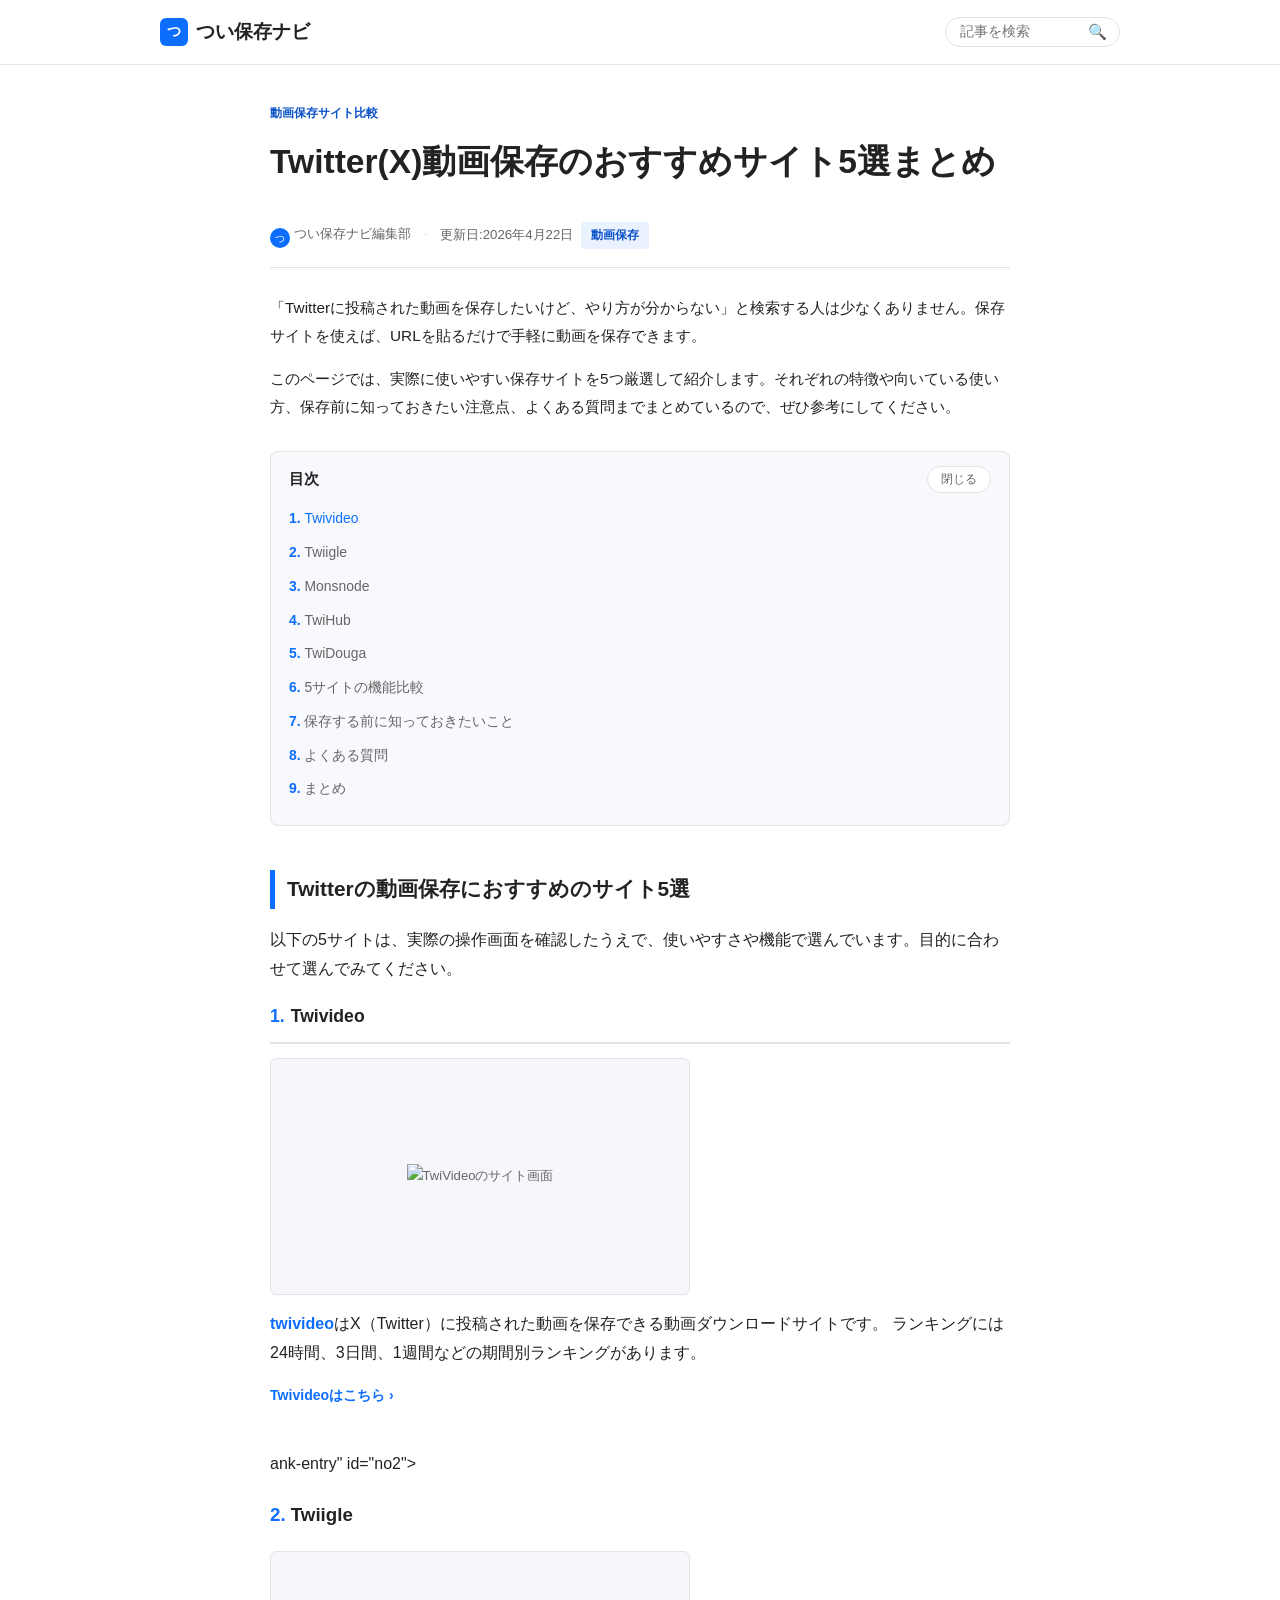
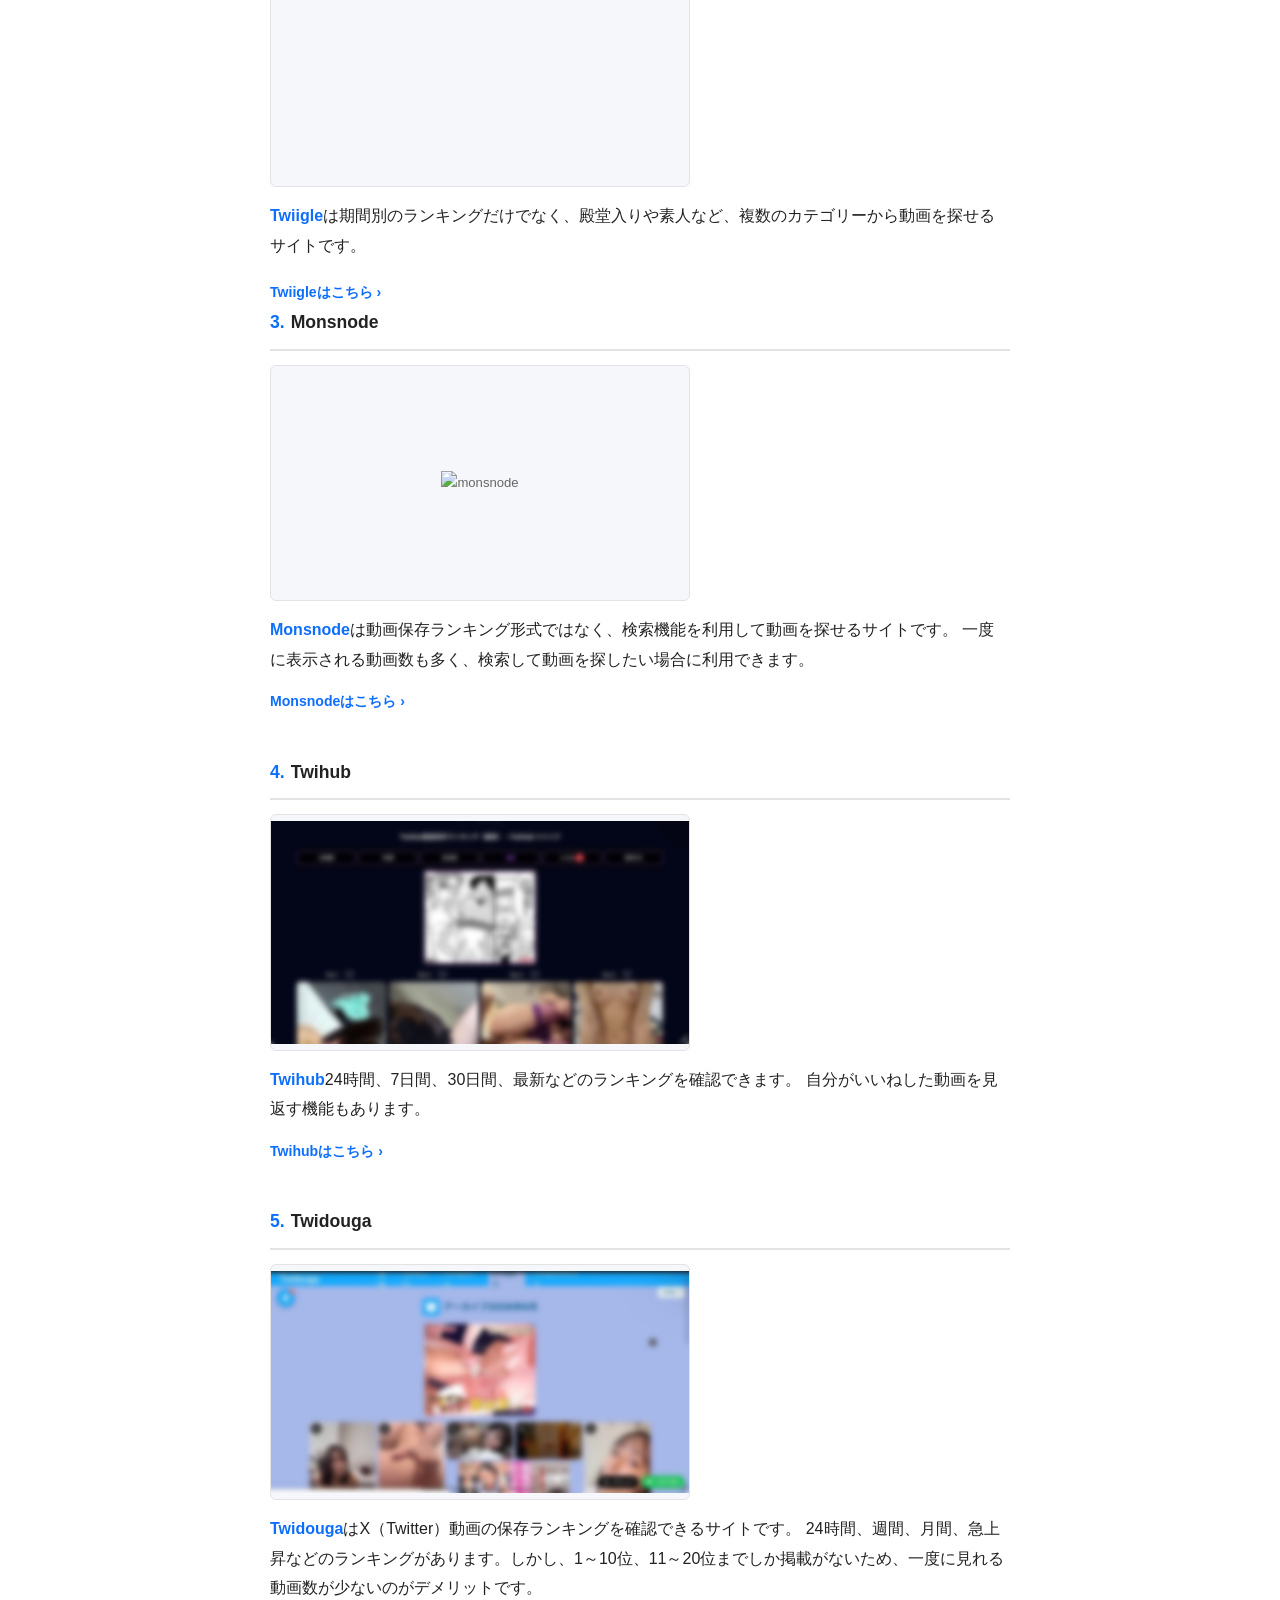
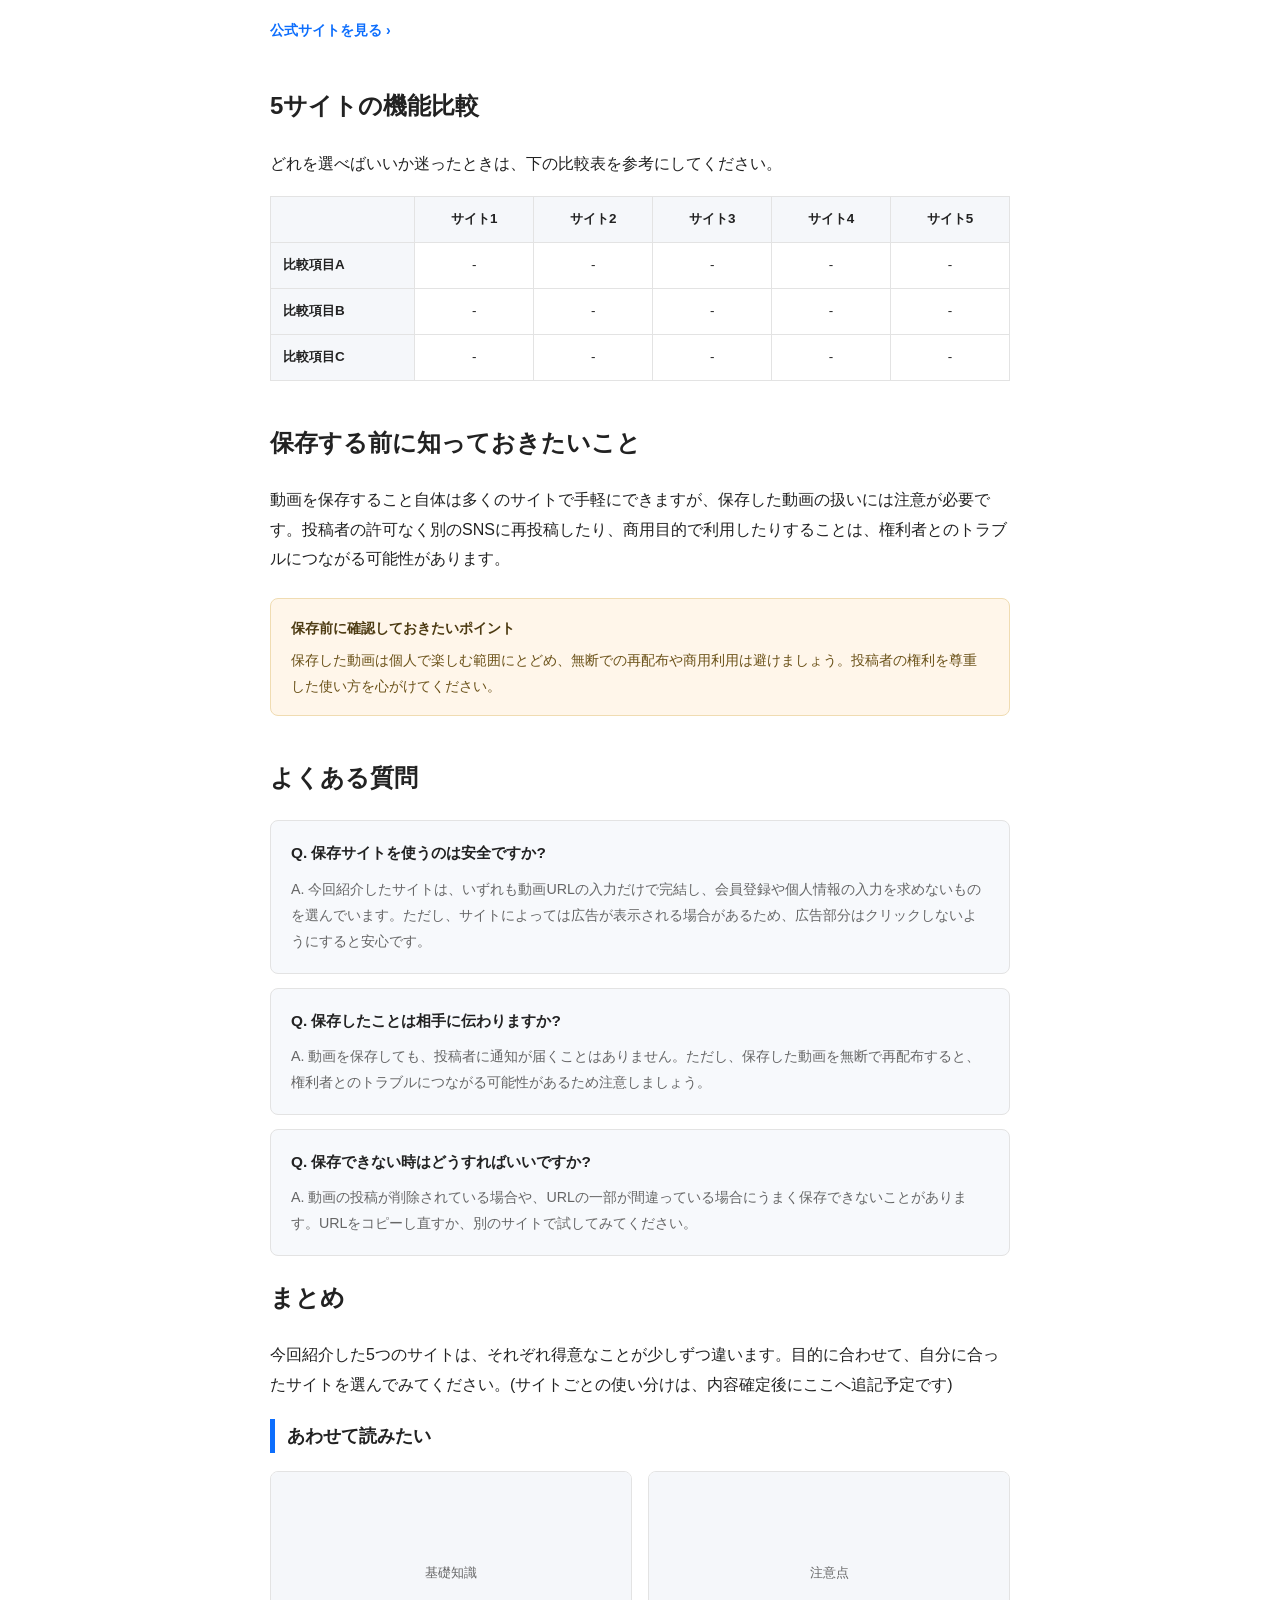
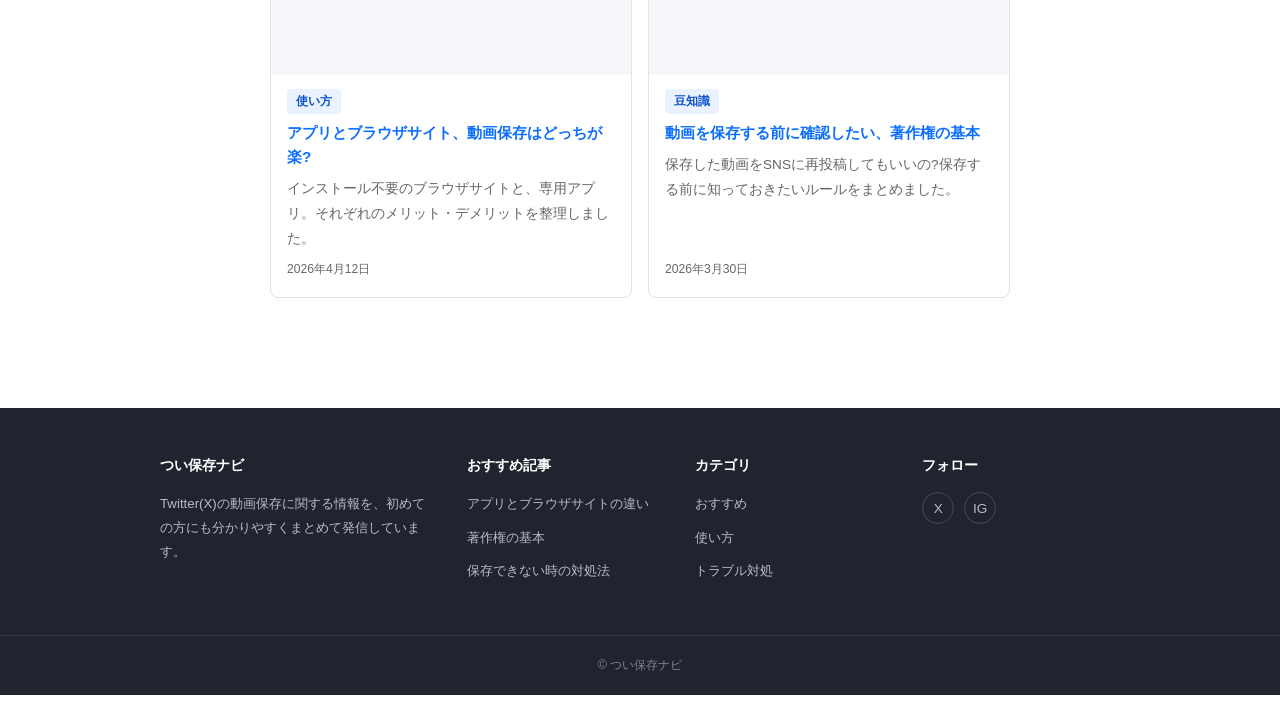
==== index.html @ 64f39dbb "Integrate Google Tag Manager into index.html Added Google Tag Manager script for analytics tracking." ====
<!DOCTYPE html>
<html lang="ja">
<head>
<meta charset="UTF-8">
<meta name="viewport" content="width=device-width, initial-scale=1.0">
<title>つい保存ナビ | Twitter(X)動画保存のおすすめサイト紹介</title>
<meta name="description" content="Twitter(X)に投稿された動画を保存できるおすすめサイトを5つ厳選。それぞれの特徴と使い方、比較表、よくある質問まで分かりやすくまとめています。">
<link rel="canonical" href="https://example.com/">
<link rel="stylesheet" href="style.css">
  <!-- Google tag (gtag.js) -->
<script async src="https://www.googletagmanager.com/gtag/js?id=G-46JRT4M6GB"></script>
<script>
  window.dataLayer = window.dataLayer || [];
  function gtag(){dataLayer.push(arguments);}
  gtag('js', new Date());

  gtag('config', 'G-46JRT4M6GB');
</script>
</head>
<body>

<header class="site-header">
  <div class="wrap">
    <a href="index.html" class="site-title"><span class="mark">つ</span>つい保存ナビ</a>
    <form class="search-box" role="search">
      <input type="text" id="search-input" placeholder="記事を検索" aria-label="記事を検索">
      <button type="submit" aria-label="検索する">🔍</button>
    </form>
  </div>
</header>

<section class="hero">
  <span class="eyebrow">動画保存サイト比較</span>
  <h1>Twitter(X)動画保存のおすすめサイト5選まとめ</h1>
</section>

<main class="article-single">

  <p class="meta-line">
    <span><span class="avatar-mini">つ</span>つい保存ナビ編集部</span>
    <span class="dot">・</span>
    <time datetime="2026-04-22">更新日:2026年4月22日</time>
    <a class="tag-pill" href="#">動画保存</a>
  </p>

  <div class="article-lead">
    <p>「Twitterに投稿された動画を保存したいけど、やり方が分からない」と検索する人は少なくありません。保存サイトを使えば、URLを貼るだけで手軽に動画を保存できます。</p>
    <p>このページでは、実際に使いやすい保存サイトを5つ厳選して紹介します。それぞれの特徴や向いている使い方、保存前に知っておきたい注意点、よくある質問までまとめているので、ぜひ参考にしてください。</p>
  </div>

  <div class="toc-block" id="toc-block">
    <div class="toc-head">
      <h2>目次</h2>
      <button class="toc-toggle" type="button" aria-expanded="true" aria-controls="toc-nav">閉じる</button>
    </div>
    <nav class="toc-nav" id="toc-nav" aria-label="目次">
      <ol>
        <li><a href="#no1">Twivideo</a></li>
        <li><a href="#no2">Twiigle</a></li>
        <li><a href="#no3">Monsnode</a></li>
        <li><a href="#no4">TwiHub</a></li>
        <li><a href="#no5">TwiDouga</a></li>
        <li><a href="#hikaku">5サイトの機能比較</a></li>
        <li><a href="#chuui">保存する前に知っておきたいこと</a></li>
        <li><a href="#qa">よくある質問</a></li>
        <li><a href="#matome">まとめ</a></li>
      </ol>
    </nav>
  </div>

  <div class="article-body">

    <h2>Twitterの動画保存におすすめのサイト5選</h2>
    <p>以下の5サイトは、実際の操作画面を確認したうえで、使いやすさや機能で選んでいます。目的に合わせて選んでみてください。</p>

    <div class="rank-entry" id="no1">
      <h3><span class="rank-tag">1.</span> Twivideo</h3>
      <div class="rank-shot"><img src="Twivideo.png" alt="TwiVideoのサイト画面"></div>
      <p><strong><a href="https://twivideo.net/?archives
" target="_blank" rel="noopener noreferrer">twivideo</a></strong>はX（Twitter）に投稿された動画を保存できる動画ダウンロードサイトです。
ランキングには24時間、3日間、1週間などの期間別ランキングがあります。</p>
      <a class="rank-link" href="https://twivideo.net/?archives
" target="_blank" rel="noopener noreferrer">Twivideoはこちら</a>
    </div>

    <div class="r<img src="Twiigle.png" alt="Twiigleのサイト画面"></div>ank-entry" id="no2">
      <h3><span class="rank-tag">2.</span> Twiigle</h3>
      <div class="rank-shot"></div>
      <p><strong><a href="https://twiigle.com/ target="_blank" rel="noopener noreferrer">Twiigle</a></strong>は期間別のランキングだけでなく、殿堂入りや素人など、複数のカテゴリーから動画を探せるサイトです。</p>
      <a class="rank-link" href="https://twiigle.com/" target="_blank" rel="noopener noreferrer">Twiigleはこちら</a>
    </div>

    <div class="rank-entry" id="no3">
      <h3><span class="rank-tag">3.</span> Monsnode</h3>
      <div class="rank-shot"><img src=".png" alt="monsnode"></div>
      <p><strong><a href="https://monsnode.com/" target="_blank" rel="noopener noreferrer">Monsnode</a></strong>は動画保存ランキング形式ではなく、検索機能を利用して動画を探せるサイトです。
一度に表示される動画数も多く、検索して動画を探したい場合に利用できます。</p>
      <a class="rank-link" href="https://monsnode.com/ target="_blank" rel="noopener noreferrer">Monsnodeはこちら</a>
    </div>

    <div class="rank-entry" id="no4">
      <h3><span class="rank-tag">4.</span> Twihub</h3>
      <div class="rank-shot"><img src="Twihub.png" alt="twihub"></div>
      <p><strong><a href="hhttps://twihub.net/posts" target="_blank" rel="noopener noreferrer">Twihub</a></strong>24時間、7日間、30日間、最新などのランキングを確認できます。
自分がいいねした動画を見返す機能もあります。</p>
      <a class="rank-link" href="https://twihub.net/posts" target="_blank" rel="noopener noreferrer">Twihubはこちら</a>
    </div>

    <div class="rank-entry" id="no5">
      <h3><span class="rank-tag">5.</span> Twidouga</h3>
      <div class="rank-shot"><img src="Twidouga.png" alt="twidouga"></div>
      <p><strong><a href="https://www.twidouga.net/jp/ranking_t1.php" target="_blank" rel="noopener noreferrer">Twidouga</a></strong>はX（Twitter）動画の保存ランキングを確認できるサイトです。
24時間、週間、月間、急上昇などのランキングがあります。しかし、1～10位、11～20位までしか掲載がないため、一度に見れる動画数が少ないのがデメリットです。</p>
      <a class="rank-link" href="https://www.twidouga.net/jp/ranking_t1.php" target="_blank" rel="noopener noreferrer">公式サイトを見る</a>
    </div>

    <h2 id="hikaku">5サイトの機能比較</h2>
    <p>どれを選べばいいか迷ったときは、下の比較表を参考にしてください。</p>
    <div class="table-scroll">
      <table class="compare-table">
        <thead>
          <tr>
            <th></th>
            <th>サイト1</th>
            <th>サイト2</th>
            <th>サイト3</th>
            <th>サイト4</th>
            <th>サイト5</th>
          </tr>
        </thead>
        <tbody>
          <tr><td>比較項目A</td><td>-</td><td>-</td><td>-</td><td>-</td><td>-</td></tr>
          <tr><td>比較項目B</td><td>-</td><td>-</td><td>-</td><td>-</td><td>-</td></tr>
          <tr><td>比較項目C</td><td>-</td><td>-</td><td>-</td><td>-</td><td>-</td></tr>
        </tbody>
      </table>
    </div>

    <h2 id="chuui">保存する前に知っておきたいこと</h2>
    <p>動画を保存すること自体は多くのサイトで手軽にできますが、保存した動画の扱いには注意が必要です。投稿者の許可なく別のSNSに再投稿したり、商用目的で利用したりすることは、権利者とのトラブルにつながる可能性があります。</p>
    <div class="caution-box">
      <strong>保存前に確認しておきたいポイント</strong>
      保存した動画は個人で楽しむ範囲にとどめ、無断での再配布や商用利用は避けましょう。投稿者の権利を尊重した使い方を心がけてください。
    </div>

    <h2 id="qa">よくある質問</h2>
    <div class="qa-item">
      <h3>Q. 保存サイトを使うのは安全ですか?</h3>
      <p>A. 今回紹介したサイトは、いずれも動画URLの入力だけで完結し、会員登録や個人情報の入力を求めないものを選んでいます。ただし、サイトによっては広告が表示される場合があるため、広告部分はクリックしないようにすると安心です。</p>
    </div>
    <div class="qa-item">
      <h3>Q. 保存したことは相手に伝わりますか?</h3>
      <p>A. 動画を保存しても、投稿者に通知が届くことはありません。ただし、保存した動画を無断で再配布すると、権利者とのトラブルにつながる可能性があるため注意しましょう。</p>
    </div>
    <div class="qa-item">
      <h3>Q. 保存できない時はどうすればいいですか?</h3>
      <p>A. 動画の投稿が削除されている場合や、URLの一部が間違っている場合にうまく保存できないことがあります。URLをコピーし直すか、別のサイトで試してみてください。</p>
    </div>

    <h2 id="matome">まとめ</h2>
    <p class="summary-block">今回紹介した5つのサイトは、それぞれ得意なことが少しずつ違います。目的に合わせて、自分に合ったサイトを選んでみてください。(サイトごとの使い分けは、内容確定後にここへ追記予定です)</p>

  </div>

  <section class="related">
    <h2>あわせて読みたい</h2>
    <div class="article-grid">

      <article class="article-card">
        <div class="thumb">基礎知識</div>
        <div class="body">
          <span class="cat">使い方</span>
          <h3><a href="#">アプリとブラウザサイト、動画保存はどっちが楽?</a></h3>
          <p>インストール不要のブラウザサイトと、専用アプリ。それぞれのメリット・デメリットを整理しました。</p>
          <time datetime="2026-04-12">2026年4月12日</time>
        </div>
      </article>

      <article class="article-card">
        <div class="thumb">注意点</div>
        <div class="body">
          <span class="cat">豆知識</span>
          <h3><a href="#">動画を保存する前に確認したい、著作権の基本</a></h3>
          <p>保存した動画をSNSに再投稿してもいいの?保存する前に知っておきたいルールをまとめました。</p>
          <time datetime="2026-03-30">2026年3月30日</time>
        </div>
      </article>

    </div>
    <p class="no-result">該当する記事が見つかりませんでした。</p>
  </section>

</main>

<footer class="site-footer-full">
  <div class="footer-cols">
    <div class="footer-col">
      <h4>つい保存ナビ</h4>
      <p>Twitter(X)の動画保存に関する情報を、初めての方にも分かりやすくまとめて発信しています。</p>
    </div>
    <div class="footer-col">
      <h4>おすすめ記事</h4>
      <ul>
        <li><a href="#">アプリとブラウザサイトの違い</a></li>
        <li><a href="#">著作権の基本</a></li>
        <li><a href="#">保存できない時の対処法</a></li>
      </ul>
    </div>
    <div class="footer-col">
      <h4>カテゴリ</h4>
      <ul>
        <li><a href="#">おすすめ</a></li>
        <li><a href="#">使い方</a></li>
        <li><a href="#">トラブル対処</a></li>
      </ul>
    </div>
    <div class="footer-col">
      <h4>フォロー</h4>
      <div class="sns-icons">
        <a href="#" aria-label="X" onclick="return false;">X</a>
        <a href="#" aria-label="Instagram" onclick="return false;">IG</a>
      </div>
    </div>
  </div>
  <p class="footer-bottom">© つい保存ナビ</p>
</footer>

<script src="script.js"></script>
</body>
</html>
---- style.css ----
/* ============================================
   つい保存ナビ - サイト全体のデザイン
   (情報サイト・ノウハウ記事の定番デザインを参考に構成)
   ============================================ */

:root {
  --bg: #ffffff;
  --surface: #ffffff;
  --text: #222222;
  --text-soft: #666666;
  --line: #e3e3e3;
  --accent: #0d6efd;       /* 青:リンク・強調 */
  --accent-dark: #0a52c8;
  --tag-bg: #eaf1ff;       /* 薄い青:カテゴリタグ */
  --table-head: #f5f7fa;
  --qa-bg: #f7f9fc;
  --footer-bg: #20242e;
  --radius: 8px;
  --max-width: 780px;
  --font-body: "Hiragino Sans", "Yu Gothic", "Noto Sans JP", sans-serif;
}

* {
  box-sizing: border-box;
}

html {
  scroll-behavior: smooth;
  scroll-padding-top: 90px;
}

body {
  margin: 0;
  background: var(--bg);
  color: var(--text);
  font-family: var(--font-body);
  line-height: 1.85;
  text-align: left;
  -webkit-font-smoothing: antialiased;
}

img {
  max-width: 100%;
  display: block;
}

a {
  color: var(--accent);
  text-decoration: none;
}
a:hover {
  text-decoration: underline;
}

.wrap {
  max-width: var(--max-width);
  margin: 0 auto;
  padding: 0 20px;
}

/* ---------- ヘッダー ---------- */
.site-header {
  position: sticky;
  top: 0;
  z-index: 50;
  background: var(--surface);
  border-bottom: 1px solid var(--line);
}
.site-header .wrap {
  max-width: 1000px;
  display: flex;
  align-items: center;
  justify-content: space-between;
  padding-top: 14px;
  padding-bottom: 14px;
  gap: 20px;
}
.site-title {
  font-size: 1.2rem;
  font-weight: 700;
  color: var(--text);
  display: flex;
  align-items: center;
  gap: 8px;
}
.site-title .mark {
  width: 28px;
  height: 28px;
  border-radius: 6px;
  background: var(--accent);
  color: #fff;
  display: flex;
  align-items: center;
  justify-content: center;
  font-size: 0.9rem;
  flex-shrink: 0;
}
.search-box {
  display: flex;
  align-items: center;
  border: 1px solid var(--line);
  border-radius: 18px;
  padding: 5px 12px;
  background: var(--bg);
}
.search-box input {
  border: none;
  outline: none;
  background: transparent;
  font-size: 0.85rem;
  width: 130px;
  color: var(--text);
}
.search-box button {
  border: none;
  background: none;
  cursor: pointer;
  color: var(--accent);
  font-size: 0.95rem;
  padding: 0;
}


/* ---------- 道しるべ(パンくず) ---------- */
.breadcrumb {
  max-width: 1000px;
  margin: 14px auto 0;
  padding: 0 20px;
  font-size: 0.8rem;
  color: var(--text-soft);
  text-align: left;
}
.breadcrumb a {
  color: var(--text-soft);
}
.breadcrumb a:hover {
  color: var(--accent);
}

/* ---------- ヒーロー(トップページ見出し) ---------- */
.hero {
  max-width: var(--max-width);
  margin: 32px auto 0;
  padding: 0 20px;
  text-align: left;
}
.hero .eyebrow {
  display: inline-block;
  color: var(--accent-dark);
  font-size: 0.78rem;
  font-weight: 700;
  margin-bottom: 10px;
}
.hero h1 {
  font-size: clamp(1.5rem, 4vw, 2.1rem);
  margin: 0;
  line-height: 1.6;
  font-weight: 700;
}

/* ---------- 記事共通:1カラム本文 ---------- */
.article-single {
  max-width: var(--max-width);
  margin: 0 auto;
  padding: 20px 20px 60px;
  text-align: left;
}

.article-header {
  margin-bottom: 14px;
  text-align: left;
}
.article-header h1 {
  font-size: clamp(1.4rem, 3.8vw, 2rem);
  line-height: 1.6;
  margin: 0 0 14px;
  font-weight: 700;
}

/* 更新日・著者・カテゴリをまとめた1行 */
.meta-line {
  display: flex;
  flex-wrap: wrap;
  align-items: center;
  gap: 8px;
  font-size: 0.83rem;
  color: var(--text-soft);
  margin-bottom: 26px;
  padding-bottom: 18px;
  border-bottom: 1px solid var(--line);
}
.meta-line .dot {
  color: var(--line);
}
.avatar-mini {
  width: 20px;
  height: 20px;
  border-radius: 50%;
  background: var(--accent);
  color: #fff;
  display: inline-flex;
  align-items: center;
  justify-content: center;
  font-size: 0.65rem;
  margin-right: 4px;
  vertical-align: -4px;
}
.tag-pill {
  background: var(--tag-bg);
  color: var(--accent-dark);
  padding: 2px 10px;
  border-radius: 4px;
  font-size: 0.78rem;
  font-weight: 700;
}
.tag-pill:hover {
  text-decoration: none;
  background: #dbe8ff;
}

.article-lead {
  color: var(--text);
  font-size: 0.96rem;
  margin: 0 0 30px;
  text-align: left;
}
.article-lead p {
  margin: 0 0 14px;
}

/* 目次(開閉ボタン付き) */
.toc-block {
  background: var(--qa-bg);
  border: 1px solid var(--line);
  border-radius: var(--radius);
  margin-bottom: 36px;
  text-align: left;
}
.toc-head {
  display: flex;
  align-items: center;
  justify-content: space-between;
  padding: 13px 18px;
}
.toc-head h2 {
  font-size: 0.95rem;
  margin: 0;
  font-weight: 700;
}
.toc-toggle {
  border: 1px solid var(--line);
  background: #fff;
  color: var(--text-soft);
  font-size: 0.76rem;
  padding: 4px 13px;
  border-radius: 14px;
  cursor: pointer;
}
.toc-toggle:hover {
  border-color: var(--accent);
  color: var(--accent);
}
.toc-nav {
  padding: 0 18px 15px;
}
.toc-block.collapsed .toc-nav {
  display: none;
}
.toc-nav ol {
  list-style: none;
  margin: 0;
  padding: 0;
  counter-reset: toc;
}
.toc-nav li {
  counter-increment: toc;
  margin-bottom: 8px;
  font-size: 0.87rem;
}
.toc-nav a {
  color: var(--text-soft);
}
.toc-nav a::before {
  content: counter(toc) ". ";
  color: var(--accent);
  font-weight: 700;
}
.toc-nav a.active,
.toc-nav a:hover {
  color: var(--accent);
  text-decoration: none;
}

/* 本文の大見出し */
.article-body {
  text-align: left;
}
.article-body h2 {
  font-size: 1.3rem;
  margin: 44px 0 16px;
  font-weight: 700;
  border-left: 5px solid var(--accent);
  padding-left: 12px;
}
.article-body > p {
  margin: 0 0 16px;
}

/* ランキング各サイトの紹介ブロック */
.rank-entry {
  margin-bottom: 40px;
}
.rank-entry h3 {
  font-size: 1.1rem;
  font-weight: 700;
  margin: 0 0 14px;
  padding-bottom: 10px;
  border-bottom: 2px solid var(--line);
  display: flex;
  align-items: baseline;
  gap: 6px;
}
.rank-tag {
  color: var(--accent);
  font-weight: 900;
}
.rank-shot {
  aspect-ratio: 16/9;
  max-width: 420px;
  background: var(--table-head);
  border: 1px solid var(--line);
  border-radius: 6px;
  display: flex;
  align-items: center;
  justify-content: center;
  color: var(--text-soft);
  font-size: 0.82rem;
  margin: 0 0 14px;
}
.rank-entry p {
  margin: 0 0 12px;
}
.feature-list {
  list-style: none;
  margin: 14px 0 16px;
  padding: 0;
}
.feature-list li {
  padding-left: 22px;
  position: relative;
  margin-bottom: 7px;
  font-size: 0.9rem;
}
.feature-list li::before {
  content: "○";
  position: absolute;
  left: 0;
  color: var(--accent);
  font-weight: 700;
}
.rank-link {
  font-size: 0.88rem;
  font-weight: 700;
}
.rank-link::after {
  content: " ›";
}

/* 比較表 */
.table-scroll {
  overflow-x: auto;
  margin: 18px 0 40px;
}
.compare-table {
  width: 100%;
  border-collapse: collapse;
  font-size: 0.84rem;
  min-width: 560px;
}
.compare-table th,
.compare-table td {
  border: 1px solid var(--line);
  padding: 10px 12px;
  text-align: center;
}
.compare-table thead th {
  background: var(--table-head);
  font-weight: 700;
}
.compare-table td:first-child,
.compare-table th:first-child {
  text-align: left;
  background: var(--table-head);
  font-weight: 700;
  white-space: nowrap;
}

/* 注意書き */
.caution-box {
  background: #fff6ea;
  border: 1px solid #f0dcb2;
  border-radius: var(--radius);
  padding: 16px 20px;
  margin: 24px 0 40px;
  font-size: 0.88rem;
  color: #6b5219;
}
.caution-box strong {
  display: block;
  margin-bottom: 6px;
  color: #4d3b12;
}

/* Q&A */
.qa-item {
  background: var(--qa-bg);
  border: 1px solid var(--line);
  border-radius: var(--radius);
  padding: 18px 20px;
  margin-bottom: 14px;
}
.qa-item h3 {
  margin: 0 0 8px;
  font-size: 0.96rem;
  font-weight: 700;
}
.qa-item p {
  margin: 0;
  font-size: 0.89rem;
  color: var(--text-soft);
}

/* まとめ */
.article-body .summary-block {
  margin-bottom: 10px;
}

.share-row {
  display: flex;
  gap: 10px;
  margin: 10px 0 36px;
  flex-wrap: wrap;
}
.share-row a {
  border: 1px solid var(--line);
  border-radius: 18px;
  padding: 6px 15px;
  font-size: 0.83rem;
  color: var(--text-soft);
}
.share-row a:hover {
  border-color: var(--accent);
  color: var(--accent);
  text-decoration: none;
}

/* 著者情報 */
.author-box {
  display: flex;
  gap: 14px;
  background: var(--qa-bg);
  border: 1px solid var(--line);
  border-radius: var(--radius);
  padding: 18px;
  margin: 10px 0 36px;
  align-items: flex-start;
  text-align: left;
}
.author-avatar {
  width: 46px;
  height: 46px;
  border-radius: 50%;
  background: var(--accent);
  color: #fff;
  display: flex;
  align-items: center;
  justify-content: center;
  font-size: 1rem;
  flex-shrink: 0;
}
.author-box h4 {
  margin: 0 0 5px;
  font-size: 0.92rem;
}
.author-box p {
  margin: 0;
  font-size: 0.85rem;
  color: var(--text-soft);
}

/* あわせて読みたい(記事カード) */
.related {
  margin-top: 20px;
}
.related h2 {
  font-size: 1.15rem;
  margin: 0 0 18px;
  font-weight: 700;
  border-left: 5px solid var(--accent);
  padding-left: 12px;
}
.article-grid {
  display: grid;
  grid-template-columns: repeat(2, 1fr);
  gap: 16px;
}
@media (max-width: 600px) {
  .article-grid {
    grid-template-columns: 1fr;
  }
}
.article-card {
  border: 1px solid var(--line);
  border-radius: var(--radius);
  overflow: hidden;
  display: flex;
  flex-direction: column;
  text-align: left;
  transition: border-color 0.15s;
}
.article-card:hover {
  border-color: var(--accent);
}
.article-card .thumb {
  aspect-ratio: 16/9;
  background: var(--table-head);
  display: flex;
  align-items: center;
  justify-content: center;
  color: var(--text-soft);
  font-size: 0.82rem;
}
.article-card .body {
  padding: 14px 16px 16px;
  display: flex;
  flex-direction: column;
  gap: 7px;
  flex: 1;
}
.article-card .cat {
  display: inline-block;
  font-size: 0.72rem;
  color: var(--accent-dark);
  background: var(--tag-bg);
  padding: 2px 9px;
  border-radius: 4px;
  width: fit-content;
  font-weight: 700;
}
.article-card h3 {
  font-size: 0.96rem;
  margin: 0;
  line-height: 1.55;
  font-weight: 700;
}
.article-card p {
  color: var(--text-soft);
  font-size: 0.85rem;
  margin: 0;
  flex: 1;
}
.article-card time {
  font-size: 0.76rem;
  color: var(--text-soft);
}
.no-result {
  display: none;
  padding: 30px 0;
  text-align: center;
  color: var(--text-soft);
}

/* コメント欄 */
.comments h2 {
  font-size: 1.15rem;
  margin: 10px 0 18px;
  font-weight: 700;
  border-left: 5px solid var(--accent);
  padding-left: 12px;
}
.comment-list {
  margin-bottom: 22px;
  text-align: left;
}
.comment-item {
  border-bottom: 1px solid var(--line);
  padding: 14px 0;
}
.comment-item .who {
  font-weight: 700;
  font-size: 0.88rem;
}
.comment-item time {
  color: var(--text-soft);
  font-size: 0.76rem;
  margin-left: 8px;
}
.comment-item p {
  margin: 6px 0 0;
  font-size: 0.88rem;
}
.comment-form {
  display: grid;
  gap: 12px;
  text-align: left;
}
.comment-form label {
  font-size: 0.83rem;
  color: var(--text-soft);
  display: block;
  margin-bottom: 4px;
}
.comment-form input,
.comment-form textarea {
  width: 100%;
  border: 1px solid var(--line);
  border-radius: 6px;
  padding: 9px 12px;
  font-family: var(--font-body);
  font-size: 0.88rem;
  background: var(--surface);
  color: var(--text);
}
.comment-form textarea {
  min-height: 100px;
  resize: vertical;
}
.comment-form button {
  justify-self: start;
  background: var(--accent);
  color: #fff;
  border: none;
  border-radius: 18px;
  padding: 9px 26px;
  font-size: 0.88rem;
  font-weight: 700;
  cursor: pointer;
}
.comment-form button:hover {
  background: var(--accent-dark);
}
.comment-thanks {
  display: none;
  background: var(--tag-bg);
  color: var(--accent-dark);
  padding: 11px 15px;
  border-radius: 6px;
  font-size: 0.86rem;
  margin-top: 10px;
}

/* ---------- フッター(複数カラム) ---------- */
.site-footer-full {
  background: var(--footer-bg);
  color: #b7bcc7;
  margin-top: 50px;
}
.footer-cols {
  max-width: 1000px;
  margin: 0 auto;
  padding: 44px 20px 30px;
  display: grid;
  grid-template-columns: 1.4fr 1fr 1fr 1fr;
  gap: 30px;
}
@media (max-width: 700px) {
  .footer-cols {
    grid-template-columns: 1fr 1fr;
  }
}
.footer-col h4 {
  color: #fff;
  font-size: 0.9rem;
  margin: 0 0 14px;
  font-weight: 700;
}
.footer-col p {
  font-size: 0.83rem;
  line-height: 1.8;
  margin: 0;
}
.footer-col ul {
  list-style: none;
  margin: 0;
  padding: 0;
}
.footer-col li {
  margin-bottom: 9px;
  font-size: 0.83rem;
}
.footer-col a {
  color: #b7bcc7;
}
.footer-col a:hover {
  color: #fff;
}
.sns-icons {
  display: flex;
  gap: 10px;
}
.sns-icons a {
  width: 32px;
  height: 32px;
  border-radius: 50%;
  border: 1px solid #444a58;
  display: flex;
  align-items: center;
  justify-content: center;
  font-size: 0.85rem;
  color: #b7bcc7;
}
.sns-icons a:hover {
  border-color: #fff;
  color: #fff;
  text-decoration: none;
}
.footer-bottom {
  border-top: 1px solid #333947;
  text-align: center;
  padding: 18px 20px;
  font-size: 0.78rem;
  color: #7c8291;
}

/* ---------- スマホ表示の調整 ---------- */
@media (max-width: 640px) {
  .site-header .wrap {
    flex-wrap: wrap;
    row-gap: 10px;
  }
  .search-box {
    width: 100%;
  }
  .search-box input {
    width: 100%;
  }
}
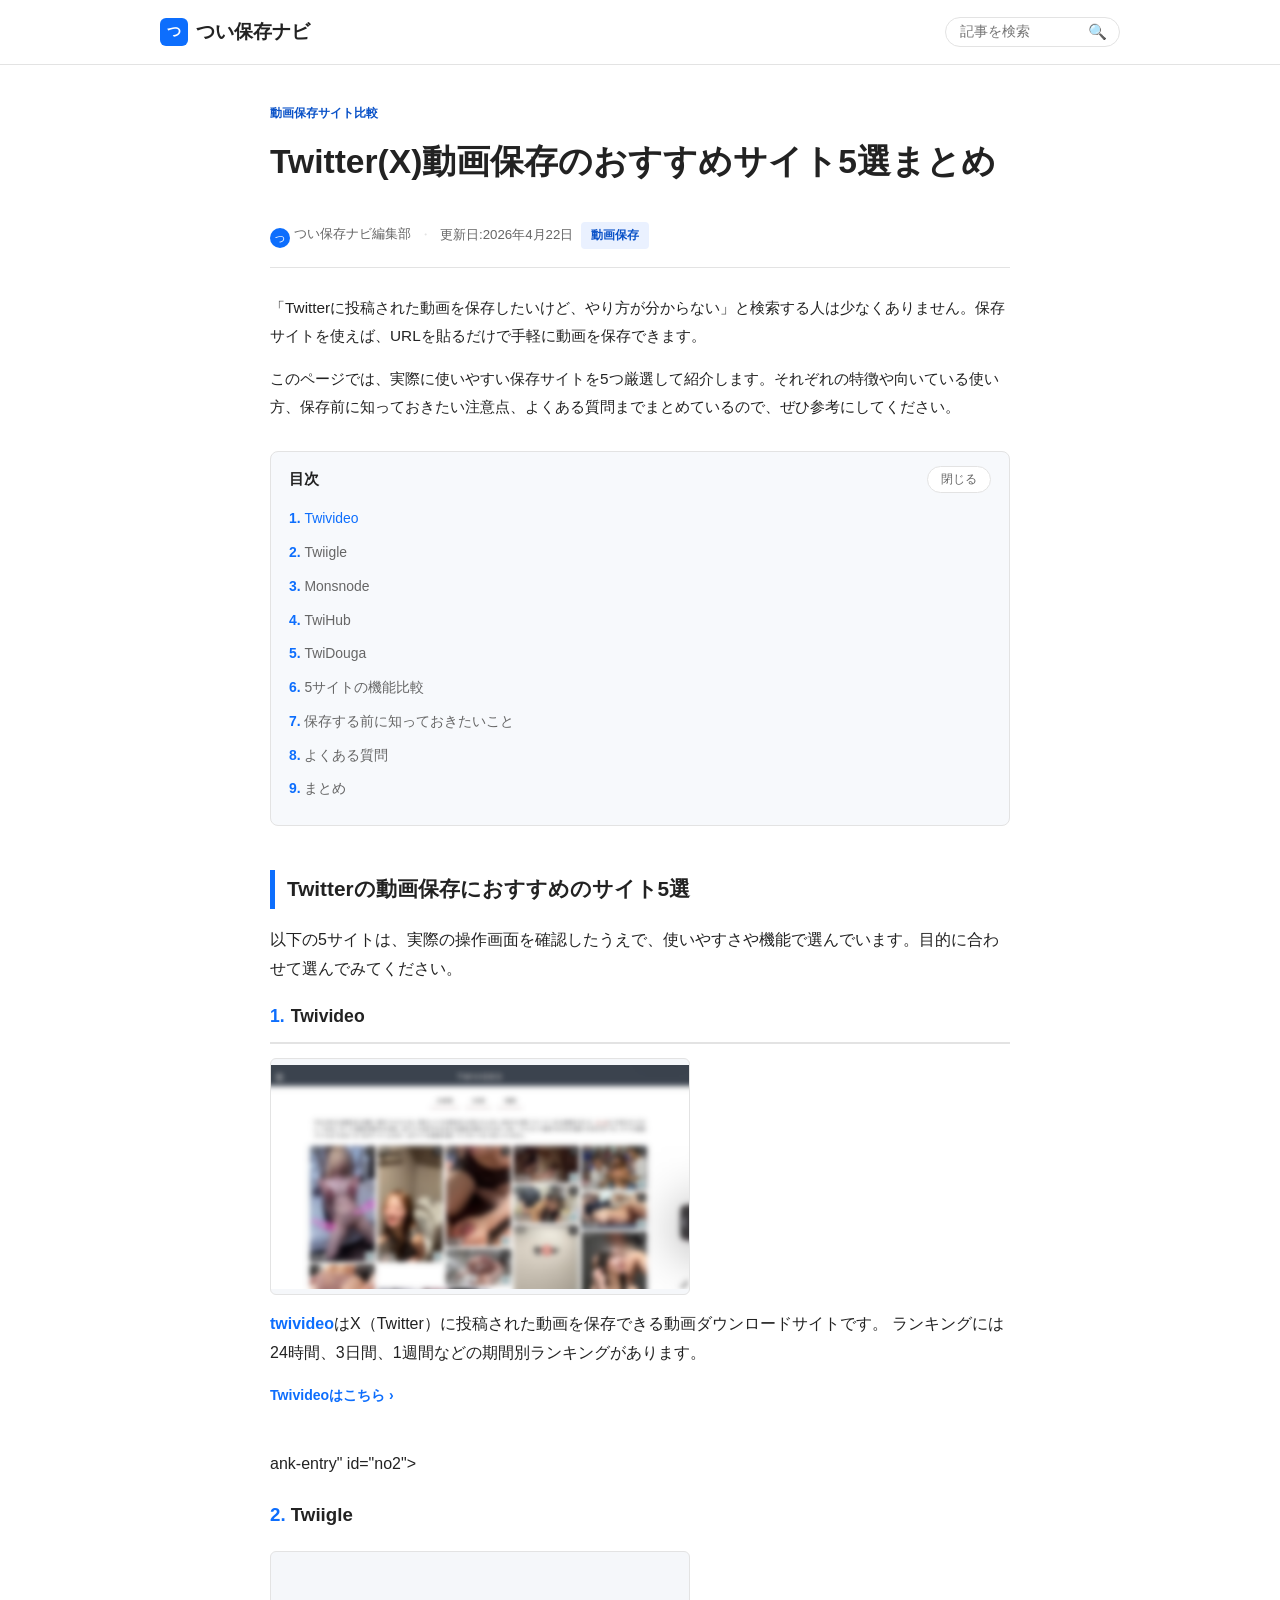
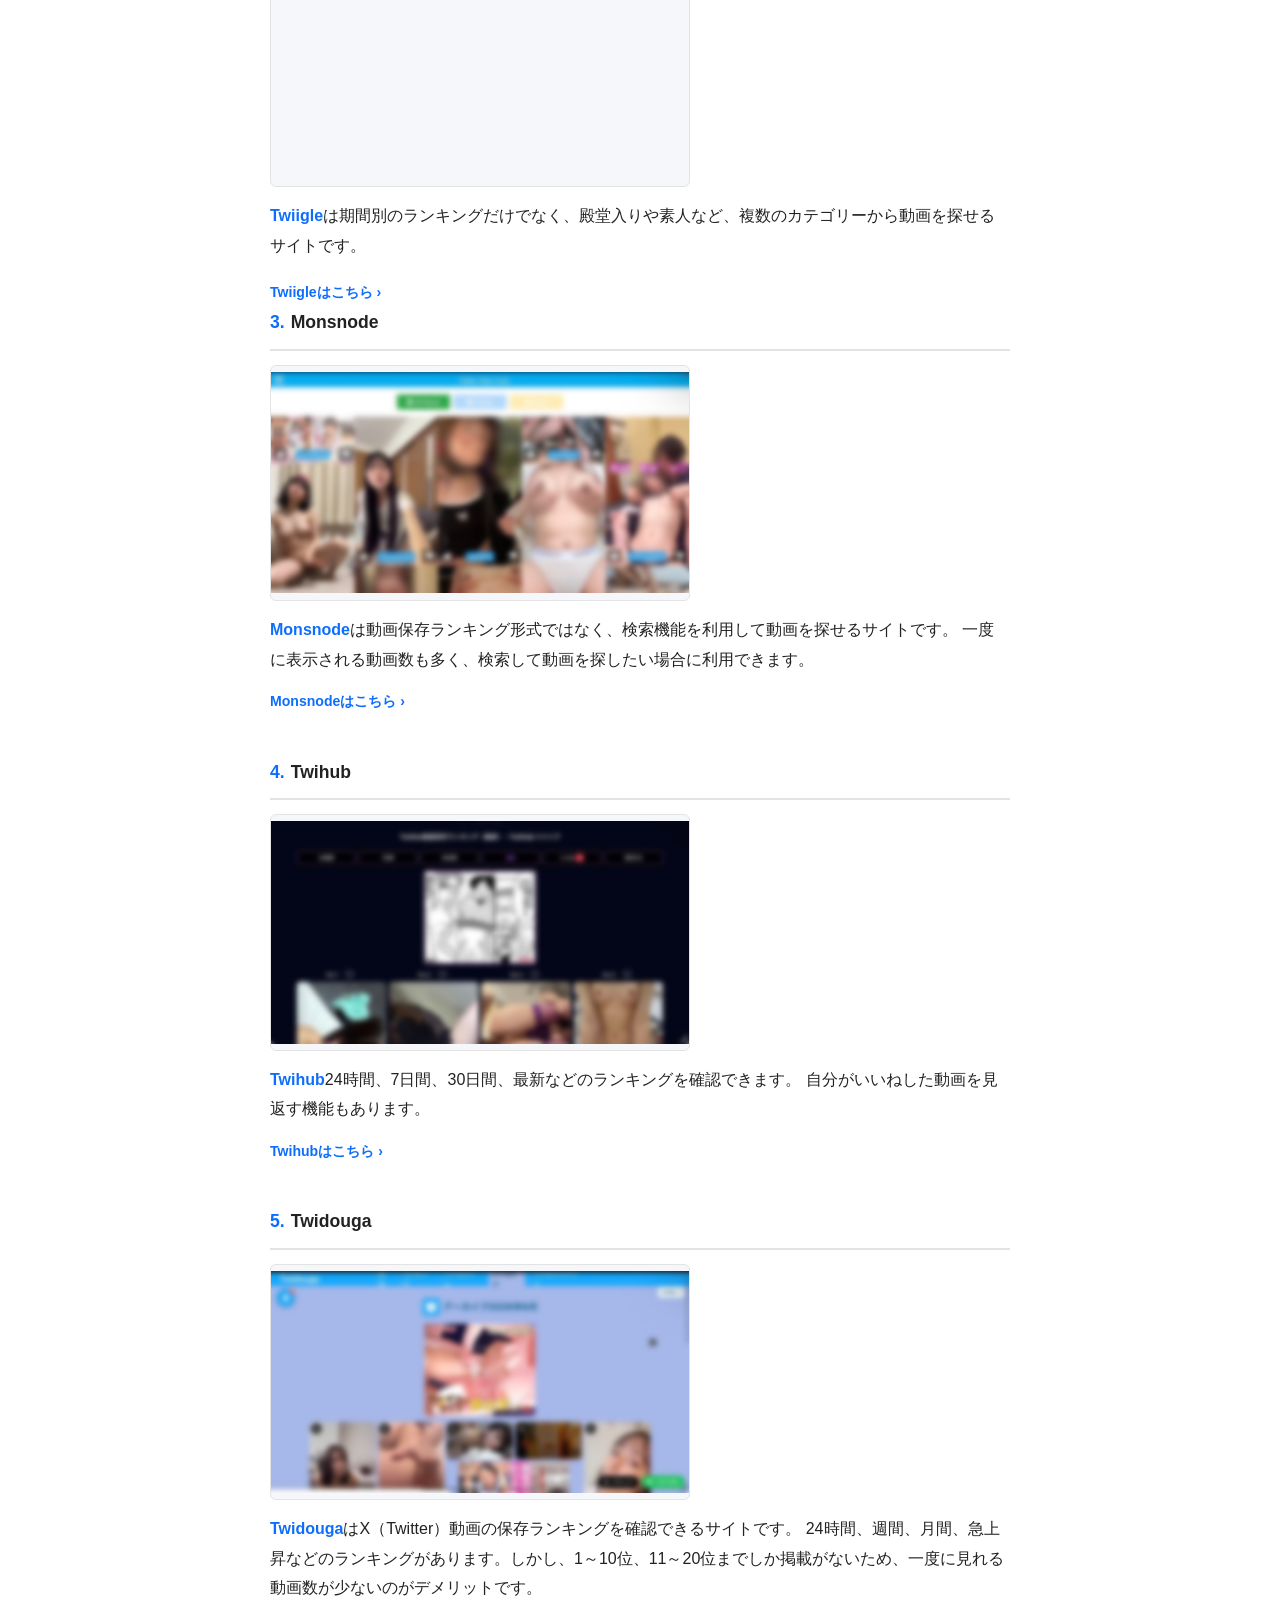
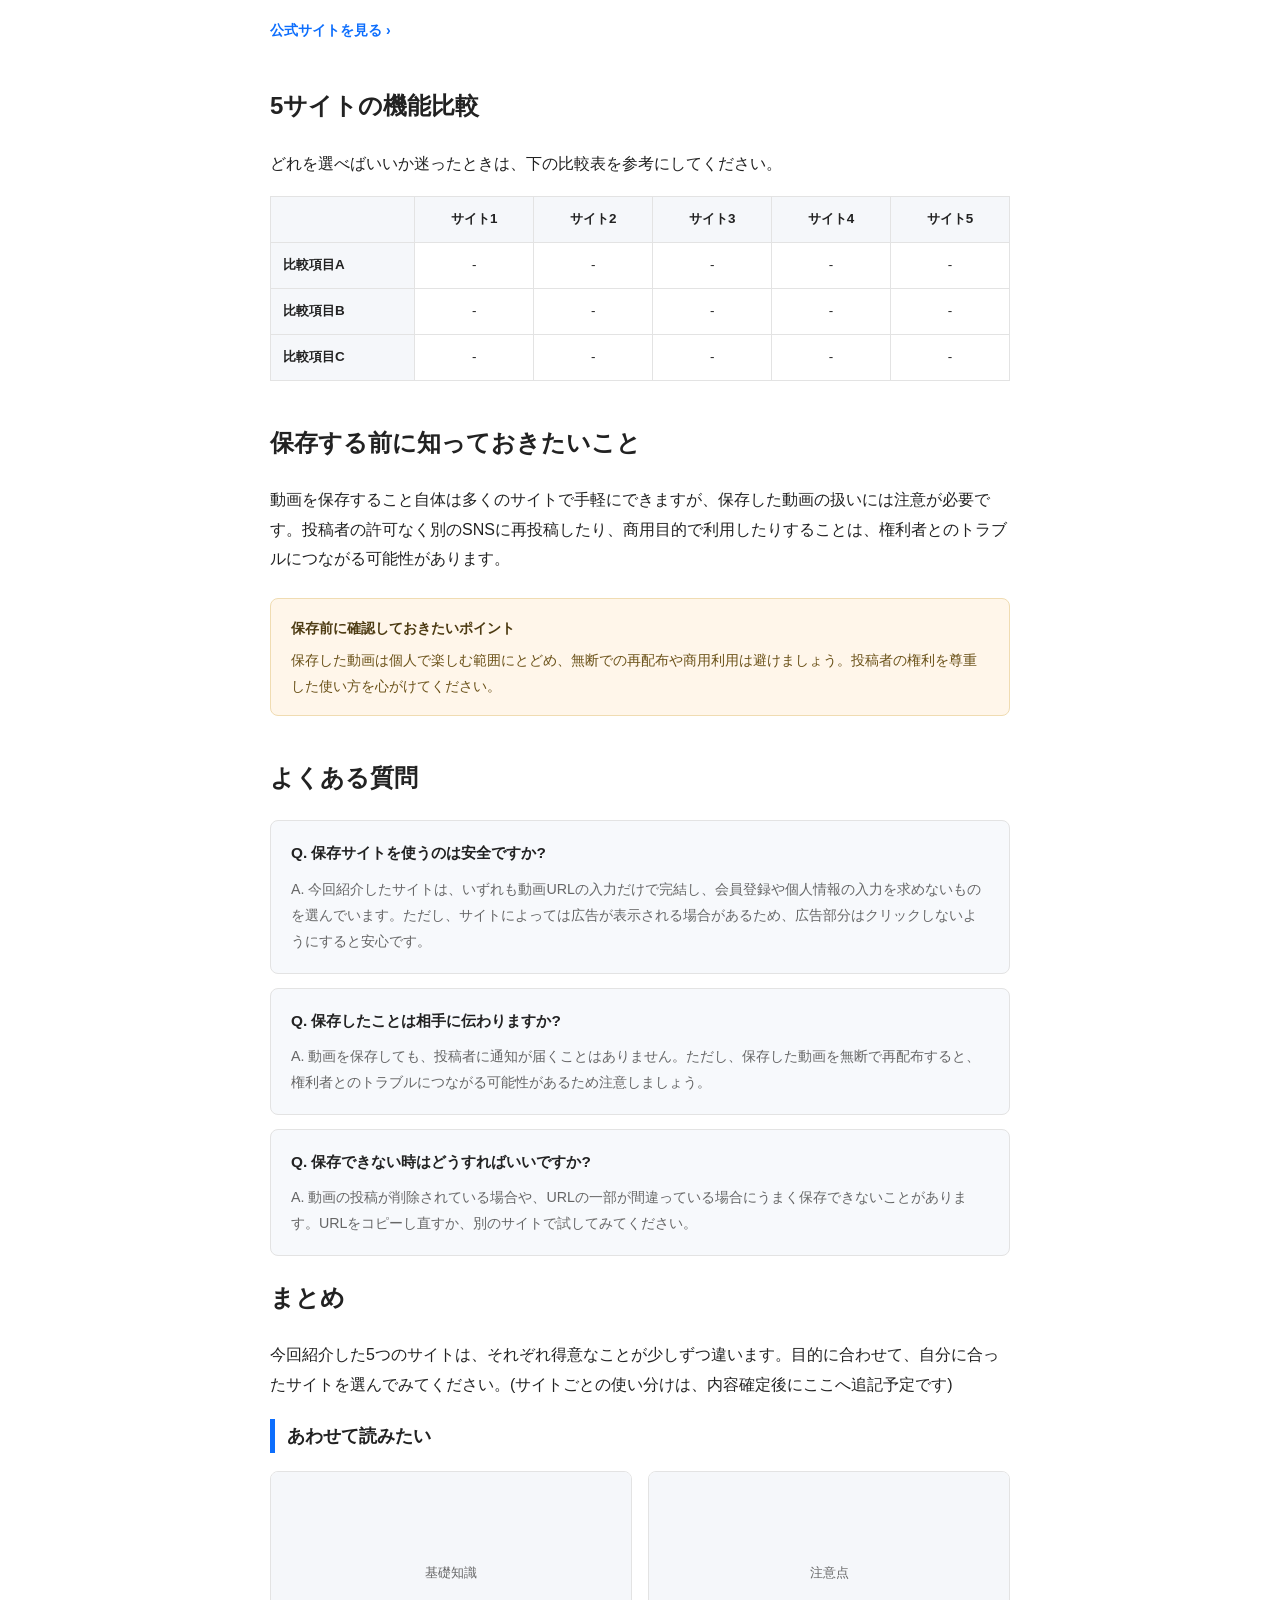
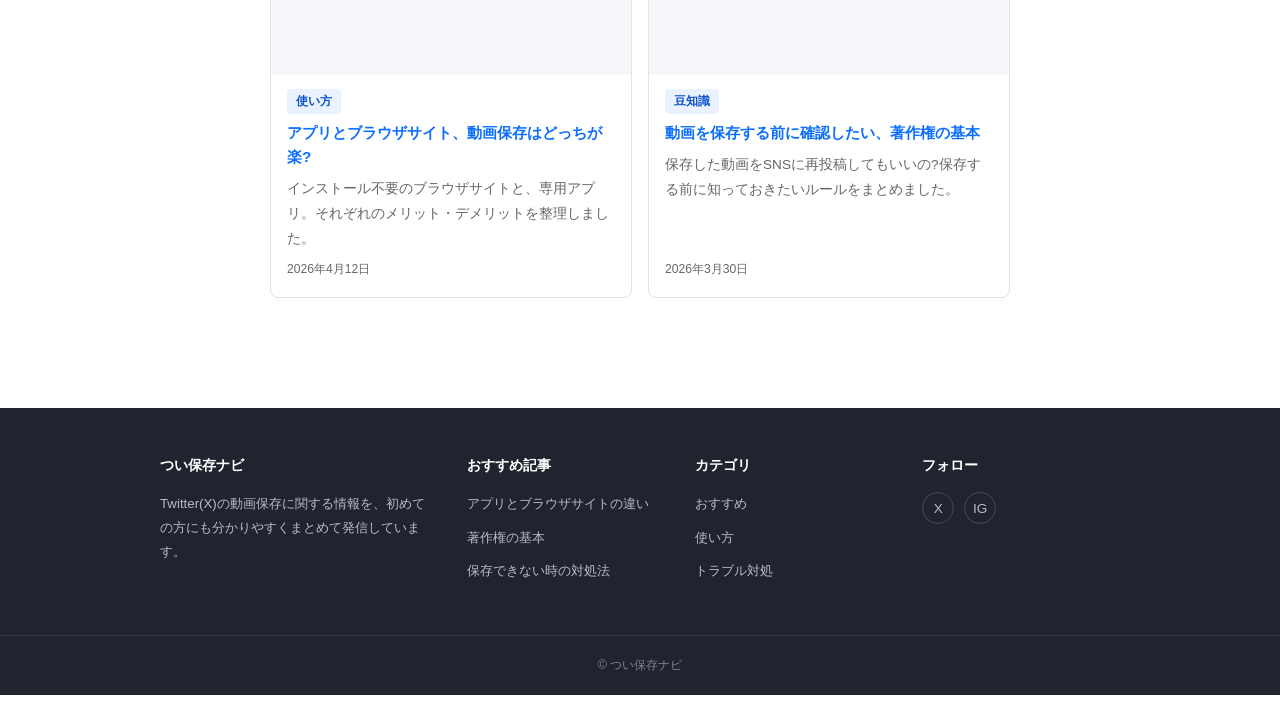
==== commit fcefae36: "Fix image source paths in index.html" ====
--- a/index.html
+++ b/index.html
@@ -75,7 +75,7 @@
 
     <div class="rank-entry" id="no1">
       <h3><span class="rank-tag">1.</span> Twivideo</h3>
-      <div class="rank-shot"><img src="Twivideo.png" alt="TwiVideoのサイト画面"></div>
+      <div class="rank-shot"><img src="twivideo.png" alt="TwiVideoのサイト画面"></div>
       <p><strong><a href="https://twivideo.net/?archives
 " target="_blank" rel="noopener noreferrer">twivideo</a></strong>はX（Twitter）に投稿された動画を保存できる動画ダウンロードサイトです。
 ランキングには24時間、3日間、1週間などの期間別ランキングがあります。</p>
@@ -92,7 +92,7 @@
 
     <div class="rank-entry" id="no3">
       <h3><span class="rank-tag">3.</span> Monsnode</h3>
-      <div class="rank-shot"><img src=".png" alt="monsnode"></div>
+      <div class="rank-shot"><img src="monsnode.png" alt="monsnode"></div>
       <p><strong><a href="https://monsnode.com/" target="_blank" rel="noopener noreferrer">Monsnode</a></strong>は動画保存ランキング形式ではなく、検索機能を利用して動画を探せるサイトです。
 一度に表示される動画数も多く、検索して動画を探したい場合に利用できます。</p>
       <a class="rank-link" href="https://monsnode.com/ target="_blank" rel="noopener noreferrer">Monsnodeはこちら</a>
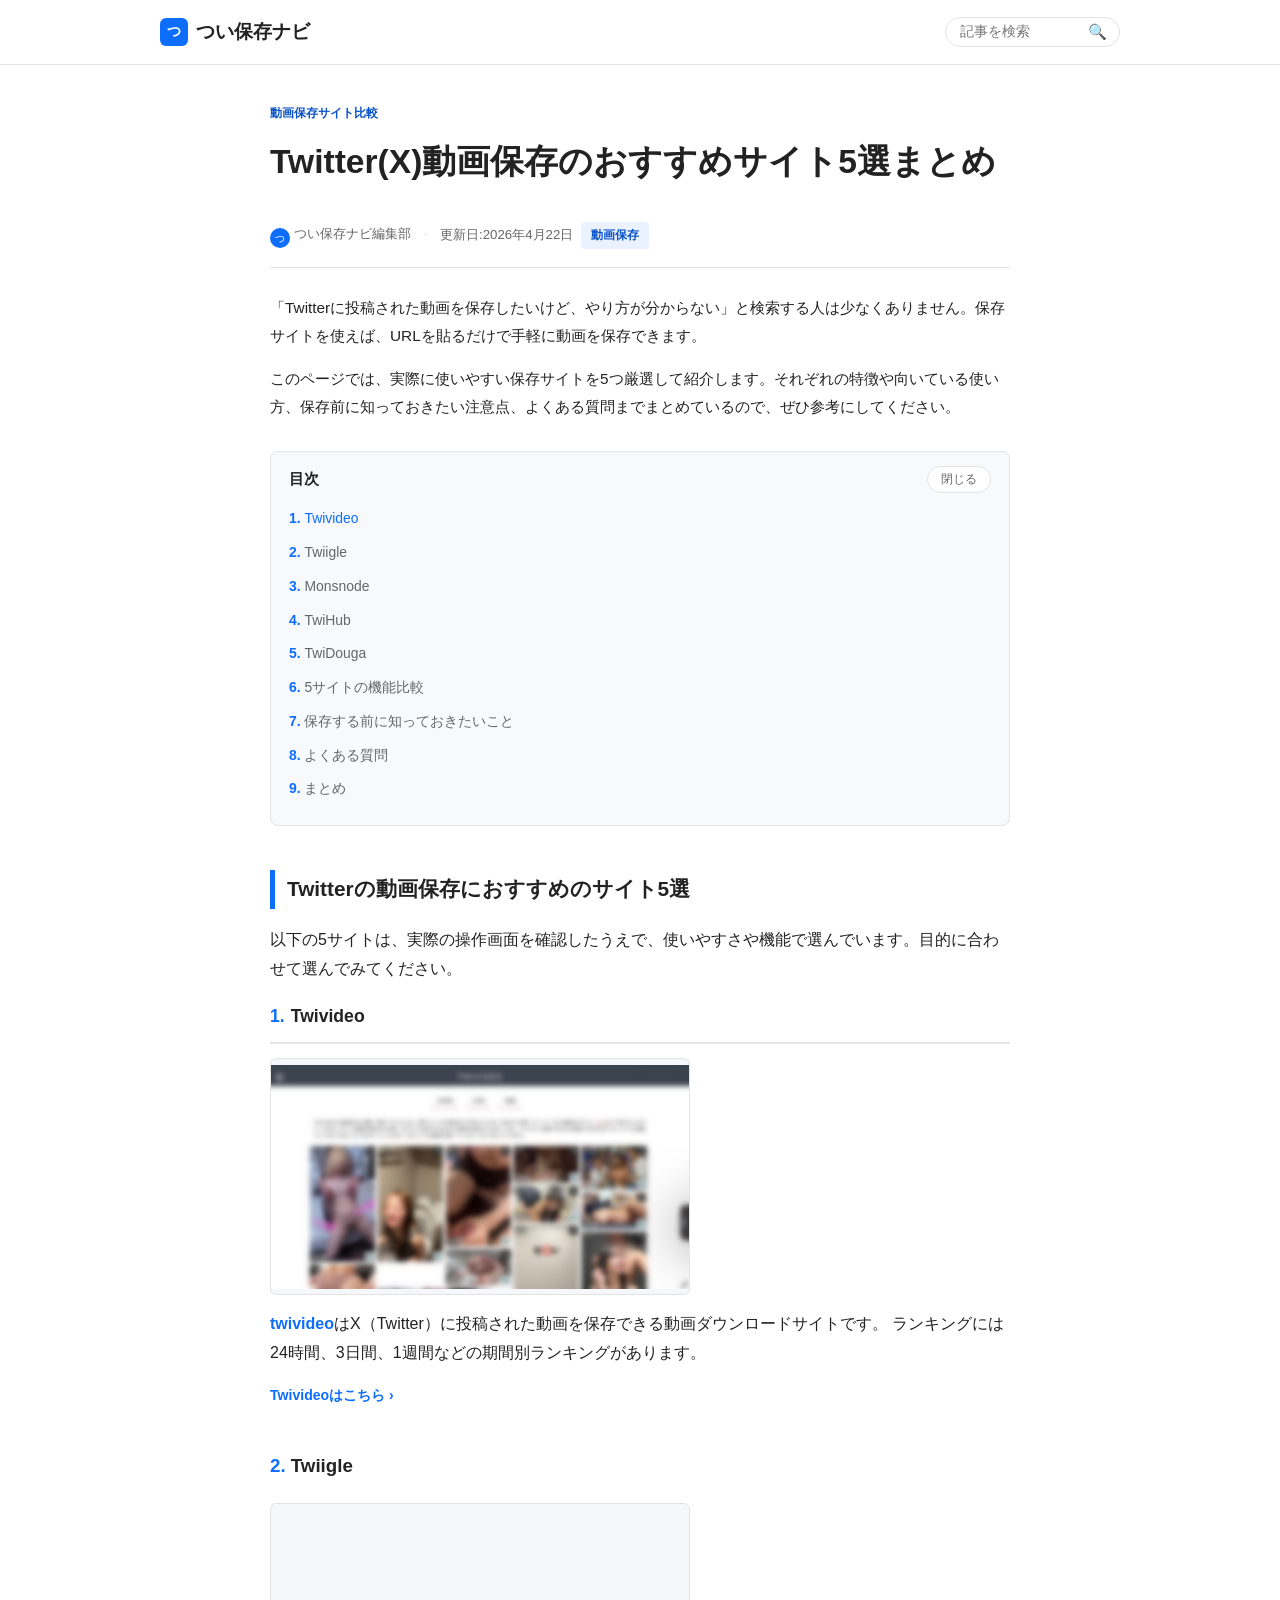
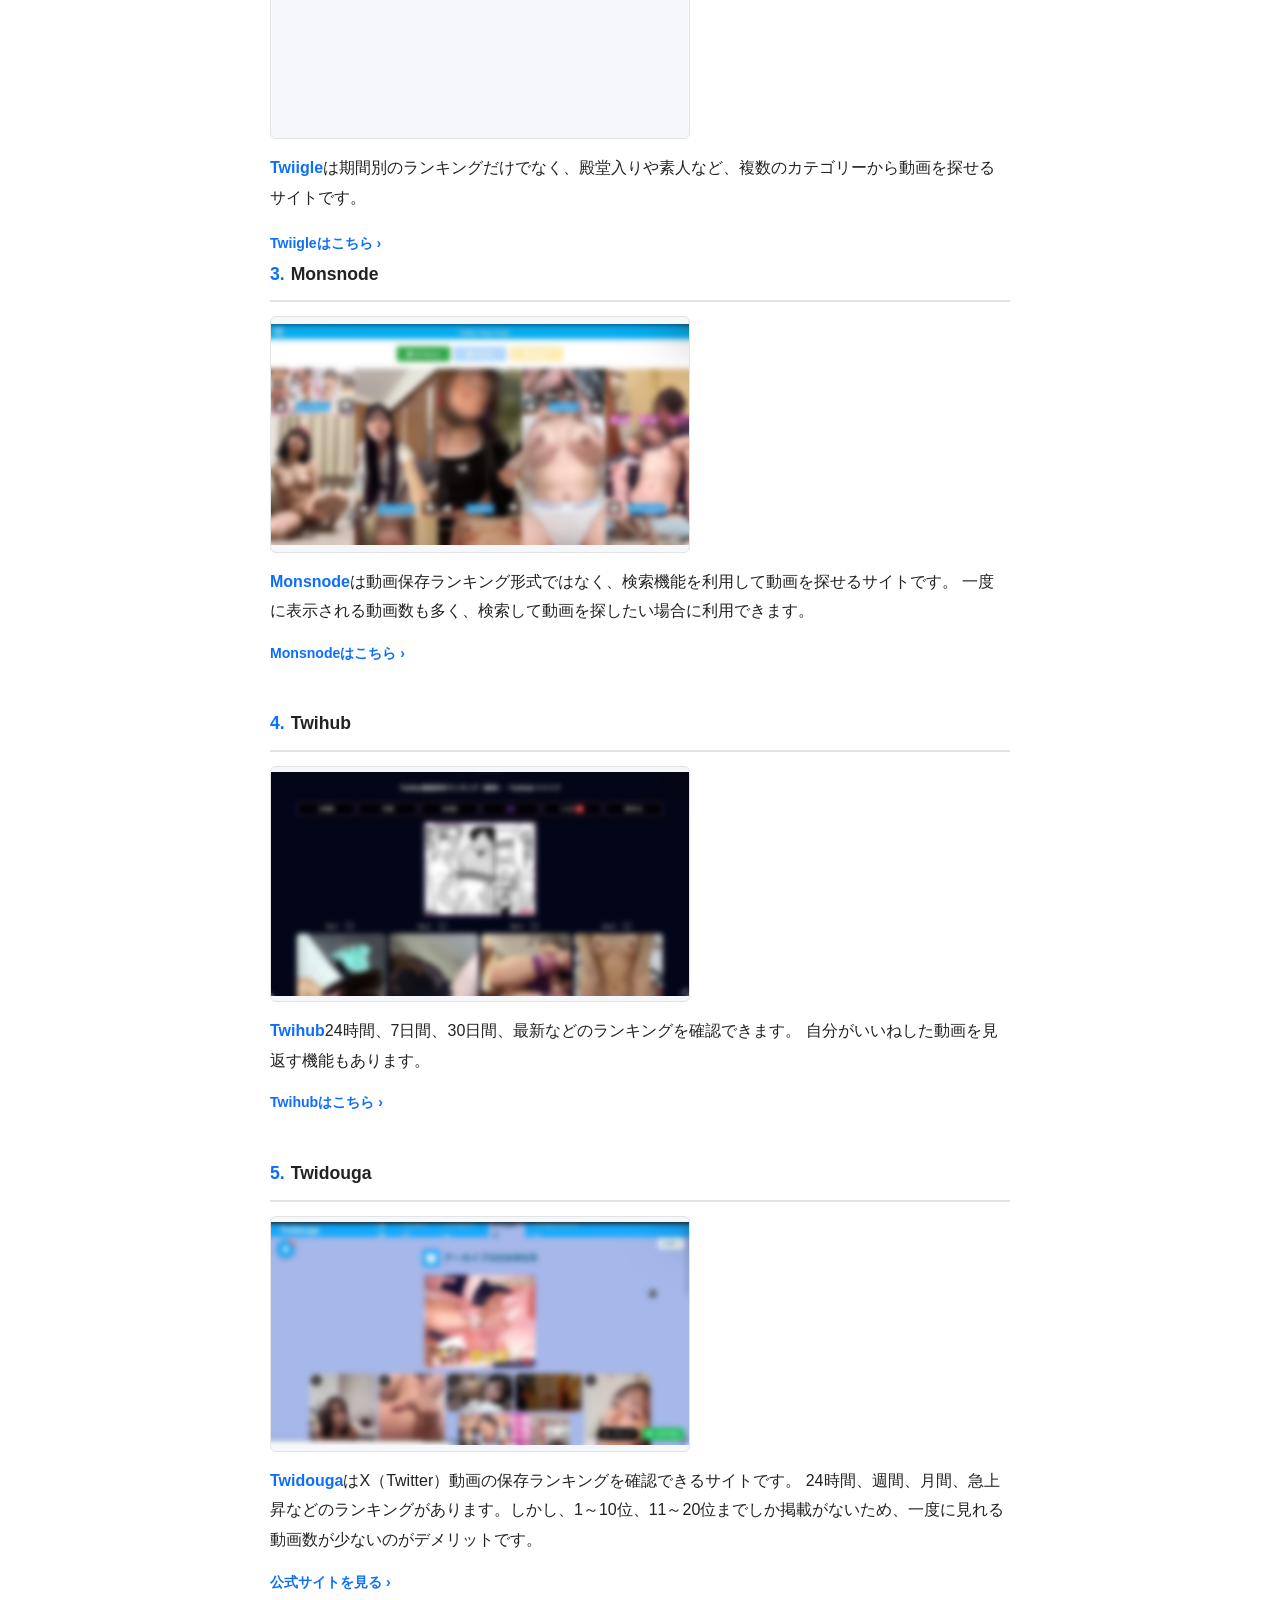
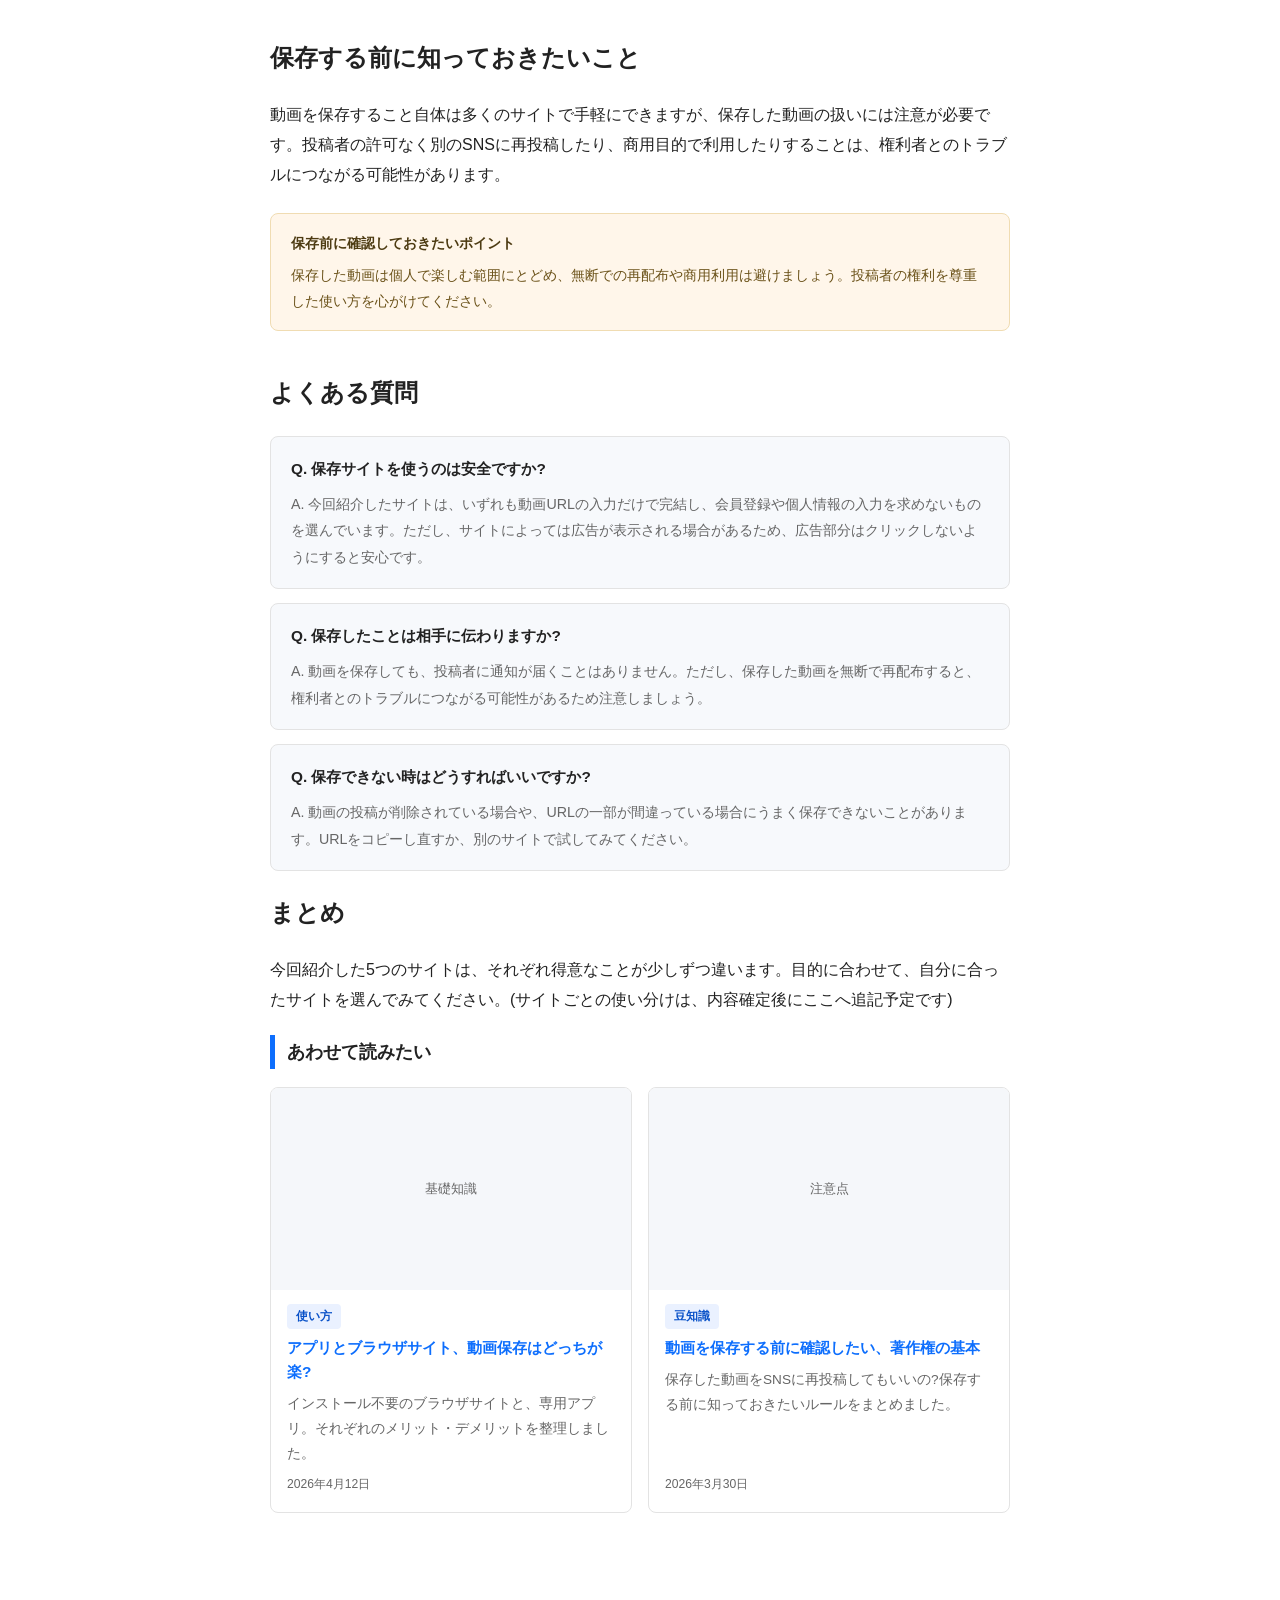
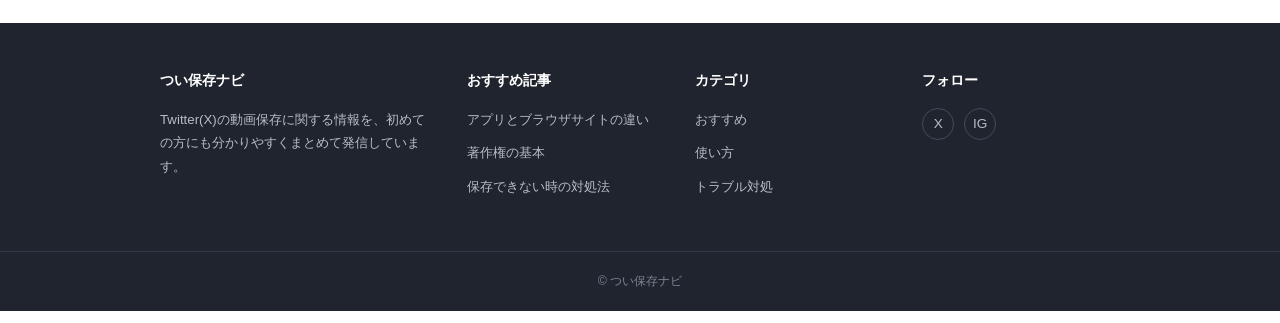
==== commit 5e633ceb: "Remove comparison section from index.html Removed comparison table and related content." ====
--- a/index.html
+++ b/index.html
@@ -83,7 +83,7 @@
 " target="_blank" rel="noopener noreferrer">Twivideoはこちら</a>
     </div>
 
-    <div class="r<img src="Twiigle.png" alt="Twiigleのサイト画面"></div>ank-entry" id="no2">
+    <div class="r<img src="twiigle.png" alt="Twiigleのサイト画面"></div>
       <h3><span class="rank-tag">2.</span> Twiigle</h3>
       <div class="rank-shot"></div>
       <p><strong><a href="https://twiigle.com/ target="_blank" rel="noopener noreferrer">Twiigle</a></strong>は期間別のランキングだけでなく、殿堂入りや素人など、複数のカテゴリーから動画を探せるサイトです。</p>
@@ -114,26 +114,7 @@
       <a class="rank-link" href="https://www.twidouga.net/jp/ranking_t1.php" target="_blank" rel="noopener noreferrer">公式サイトを見る</a>
     </div>
 
-    <h2 id="hikaku">5サイトの機能比較</h2>
-    <p>どれを選べばいいか迷ったときは、下の比較表を参考にしてください。</p>
-    <div class="table-scroll">
-      <table class="compare-table">
-        <thead>
-          <tr>
-            <th></th>
-            <th>サイト1</th>
-            <th>サイト2</th>
-            <th>サイト3</th>
-            <th>サイト4</th>
-            <th>サイト5</th>
-          </tr>
-        </thead>
-        <tbody>
-          <tr><td>比較項目A</td><td>-</td><td>-</td><td>-</td><td>-</td><td>-</td></tr>
-          <tr><td>比較項目B</td><td>-</td><td>-</td><td>-</td><td>-</td><td>-</td></tr>
-          <tr><td>比較項目C</td><td>-</td><td>-</td><td>-</td><td>-</td><td>-</td></tr>
-        </tbody>
-      </table>
+   
     </div>
 
     <h2 id="chuui">保存する前に知っておきたいこと</h2>
